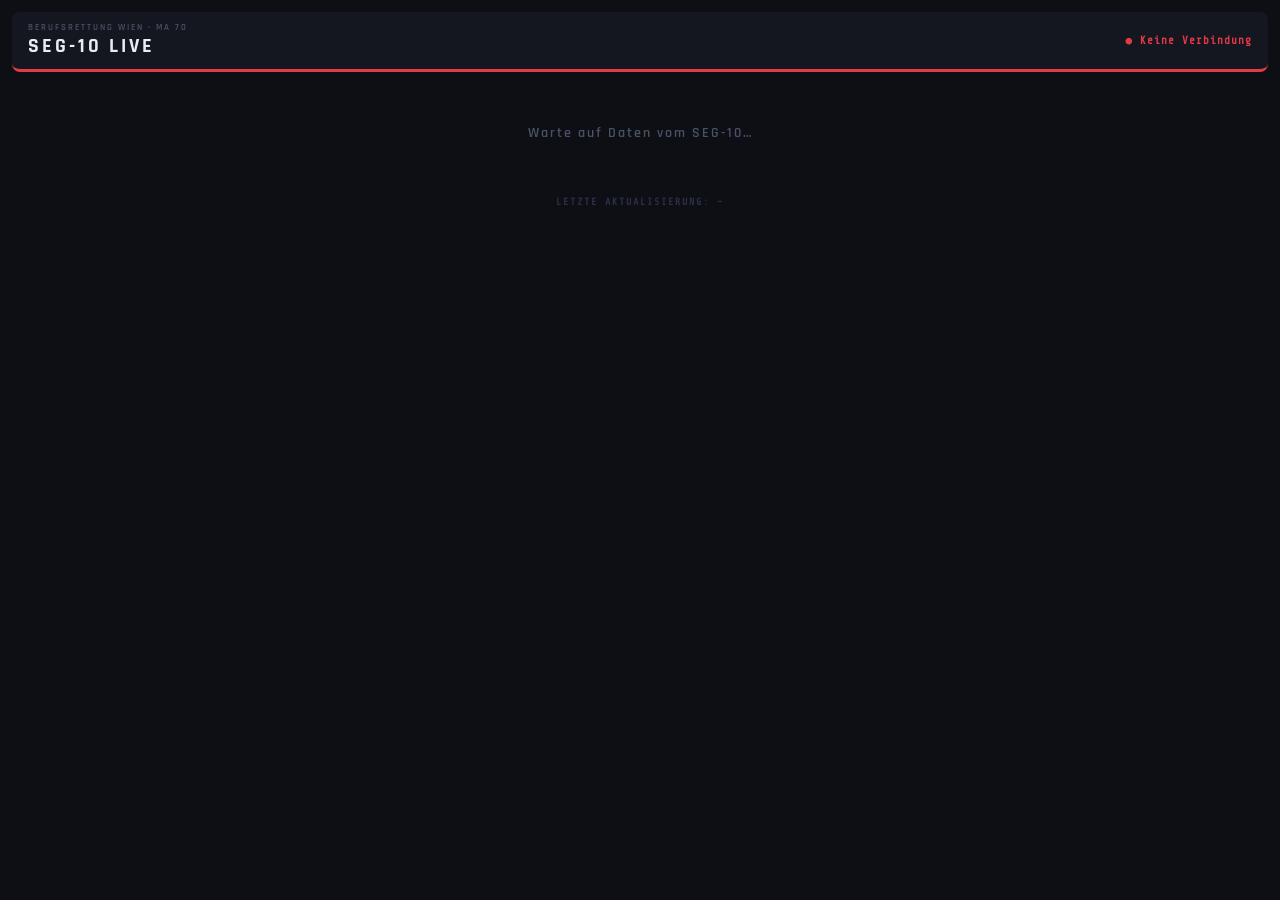
==== dashboard.html @ 94f677bb "Add files via upload" ====
<!DOCTYPE html>
<html lang="de">
<head>
<meta charset="UTF-8">
<meta name="viewport" content="width=device-width, initial-scale=1.0">
<title>SEG-10 Live Dashboard</title>
<style>
  @import url('https://fonts.googleapis.com/css2?family=Rajdhani:wght@600;700&family=Share+Tech+Mono&display=swap');

  * { box-sizing: border-box; margin: 0; padding: 0; }

  body {
    font-family: 'Rajdhani', sans-serif;
    font-weight: 600;
    background: #0d0f14;
    color: #e8ecf4;
    min-height: 100vh;
    padding: 12px;
  }

  header {
    display: flex;
    justify-content: space-between;
    align-items: center;
    padding: 10px 16px;
    background: #141720;
    border-bottom: 3px solid #e63946;
    border-radius: 8px;
    margin-bottom: 12px;
  }

  header h1 {
    font-size: clamp(14px, 3vw, 20px);
    letter-spacing: 3px;
    text-transform: uppercase;
    color: #e8ecf4;
  }

  #status {
    font-family: 'Share Tech Mono', monospace;
    font-size: 11px;
    letter-spacing: 1px;
    color: #4a5268;
    text-align: right;
  }

  #status.online { color: #2ec4b6; }
  #status.offline { color: #e63946; }

  #alarmBanner {
    display: none;
    background: rgba(230,57,70,0.15);
    border: 2px solid #e63946;
    border-radius: 8px;
    padding: 12px 18px;
    text-align: center;
    font-size: clamp(16px, 4vw, 24px);
    font-weight: 700;
    letter-spacing: 2px;
    text-transform: uppercase;
    color: #e63946;
    margin-bottom: 12px;
    animation: pulse 2s ease-in-out infinite;
  }
  @keyframes pulse {
    0%,100% { box-shadow: 0 0 0 0 rgba(230,57,70,0.3); }
    50% { box-shadow: 0 0 20px rgba(230,57,70,0.5); }
  }

  .grid {
    display: grid;
    grid-template-columns: 1fr 1fr;
    gap: 10px;
    margin-bottom: 10px;
  }

  @media(min-width: 600px){
    .grid { grid-template-columns: 1fr 1fr 1fr; }
  }

  .card {
    background: #1a1f2e;
    border: 1.5px solid #2a3048;
    border-radius: 8px;
    padding: 12px 14px;
  }

  .card-title {
    font-size: 10px;
    font-weight: 700;
    letter-spacing: 3px;
    text-transform: uppercase;
    color: #4895ef;
    border-bottom: 1.5px solid #2a3048;
    padding-bottom: 6px;
    margin-bottom: 8px;
  }

  .card-row {
    display: flex;
    justify-content: space-between;
    align-items: center;
    padding: 3px 0;
    font-size: clamp(13px, 2.5vw, 16px);
    border-bottom: 1px solid rgba(255,255,255,0.04);
  }

  .card-row:last-child { border-bottom: none; }

  .val {
    font-family: 'Share Tech Mono', monospace;
    font-size: clamp(14px, 2.8vw, 18px);
    font-weight: 700;
    color: #e8ecf4;
  }

  .val.big {
    font-size: clamp(22px, 5vw, 36px);
    color: #f4d35e;
  }

  .sk1 { color: #e63946; font-weight: 700; }
  .sk2 { color: #f4a261; font-weight: 700; }
  .sk3 { color: #2ec4b6; font-weight: 700; }
  .sk4 { color: #4a5268; }

  #timer-display {
    font-family: 'Share Tech Mono', monospace;
    font-size: clamp(28px, 7vw, 52px);
    color: #2ec4b6;
    letter-spacing: 4px;
    text-align: center;
    padding: 10px;
    text-shadow: 0 0 20px rgba(46,196,182,0.4);
  }

  #bereiche-list { display: flex; flex-direction: column; gap: 6px; }

  .bereich-row {
    display: flex;
    justify-content: space-between;
    padding: 6px 10px;
    background: #141720;
    border-radius: 5px;
    font-size: clamp(12px, 2.2vw, 15px);
  }

  .bereich-row .bval {
    font-family: 'Share Tech Mono', monospace;
    font-weight: 700;
    color: #f4d35e;
  }

  #no-data {
    text-align: center;
    padding: 40px;
    color: #4a5268;
    font-size: 14px;
    letter-spacing: 2px;
  }

  #main { display: none; }

  footer {
    text-align: center;
    color: #2a3048;
    font-size: 10px;
    letter-spacing: 2px;
    margin-top: 14px;
    font-family: 'Share Tech Mono', monospace;
  }
</style>
</head>
<body>

<header>
  <div>
    <div style="font-size:9px;letter-spacing:2px;color:#4a5268;text-transform:uppercase">Berufsrettung Wien · MA 70</div>
    <h1>SEG-10 Live</h1>
  </div>
  <div id="status">● Verbinde…</div>
</header>

<div id="alarmBanner"></div>

<div id="no-data">Warte auf Daten vom SEG-10…</div>

<div id="main">

  <div style="text-align:center;margin-bottom:10px">
    <div style="font-size:10px;letter-spacing:2px;color:#4a5268;text-transform:uppercase;margin-bottom:4px">Einsatzzeit</div>
    <div id="timer-display">00:00:00</div>
  </div>

  <div class="grid">

    <div class="card">
      <div class="card-title">Fahrzeuge</div>
      <div class="card-row"><span>RTW</span><span class="val" id="d-rtw">0</span></div>
      <div class="card-row"><span>KTW</span><span class="val" id="d-ktw">0</span></div>
      <div class="card-row"><span>NEF</span><span class="val" id="d-nef">0</span></div>
      <div class="card-row"><span>FISU</span><span class="val" id="d-fisu">0</span></div>
      <div class="card-row"><span>NAH</span><span class="val" id="d-nah">0</span></div>
      <div class="card-row"><span>FK</span><span class="val" id="d-fk">0</span></div>
      <div class="card-row" style="margin-top:4px;border-top:1px solid #2a3048;padding-top:6px">
        <span style="font-weight:700">Gesamt</span>
        <span class="val big" id="d-total">0</span>
      </div>
    </div>

    <div class="card">
      <div class="card-title">Patienten</div>
      <div class="card-row"><span>Gesamt</span><span class="val big" id="d-pat-gesamt">0</span></div>
      <div class="card-row"><span class="sk1">SK1 Sofort</span><span class="val sk1" id="d-sk1">0</span></div>
      <div class="card-row"><span class="sk2">SK2 Dringend</span><span class="val sk2" id="d-sk2">0</span></div>
      <div class="card-row"><span class="sk3">SK3 Leicht</span><span class="val sk3" id="d-sk3">0</span></div>
      <div class="card-row"><span class="sk4">SK4</span><span class="val sk4" id="d-sk4">0</span></div>
    </div>

    <div class="card">
      <div class="card-title">Bereiche</div>
      <div class="card-row"><span>PSS</span><span class="val" id="d-pss">–</span></div>
      <div class="card-row"><span>Vorsichtung</span><span class="val" id="d-vor">–</span></div>
      <div class="card-row"><span>BER</span><span class="val" id="d-ber">–</span></div>
      <div class="card-row"><span>SEG-21</span><span class="val" id="d-s21">0</span></div>
      <div class="card-row"><span>SEG-22</span><span class="val" id="d-s22">0</span></div>
      <div class="card-row"><span>EVAK</span><span class="val" id="d-evak">0</span></div>
      <div class="card-row"><span>Transport</span><span class="val" id="d-transport">0</span></div>
    </div>

  </div>

  <div class="card" id="bereiche-card" style="display:none;margin-bottom:10px">
    <div class="card-title">Halteplätze &amp; Abschnitte</div>
    <div id="bereiche-list"></div>
  </div>

</div>

<footer>LETZTE AKTUALISIERUNG: <span id="lastUpdate">–</span></footer>

<script>
// =============================================
// FIREBASE URL hier eintragen (gleiche wie in app.js)
// =============================================
const FIREBASE_URL = "https://seg-10-dashboard-default-rtdb.europe-west1.firebasedatabase.app/" // z.B. "https://seg10-xxxxx-default-rtdb.europe-west1.firebasedatabase.app"

const statusEl = document.getElementById("status")

function updateUI(data){
  if(!data){ return }

  document.getElementById("no-data").style.display = "none"
  document.getElementById("main").style.display = "block"

  // Alarm
  const banner = document.getElementById("alarmBanner")
  if(data.alarm){
    banner.style.display = "block"
    banner.textContent = "⚡ " + data.alarm
  } else {
    banner.style.display = "none"
  }

  // Timer
  document.getElementById("timer-display").textContent = data.timer || "00:00:00"

  // Fahrzeuge
  const f = data.fahrzeuge || {}
  document.getElementById("d-rtw").textContent   = f.rtw   || 0
  document.getElementById("d-ktw").textContent   = f.ktw   || 0
  document.getElementById("d-nef").textContent   = f.nef   || 0
  document.getElementById("d-fisu").textContent  = f.fisu  || 0
  document.getElementById("d-nah").textContent   = f.nah   || 0
  document.getElementById("d-fk").textContent    = f.fk    || 0
  document.getElementById("d-total").textContent = f.gesamt || 0

  // Patienten
  const p = data.patienten || {}
  document.getElementById("d-pat-gesamt").textContent = p.gesamt || 0
  document.getElementById("d-sk1").textContent = p.sk1 || 0
  document.getElementById("d-sk2").textContent = p.sk2 || 0
  document.getElementById("d-sk3").textContent = p.sk3 || 0
  document.getElementById("d-sk4").textContent = p.sk4 || 0
  document.getElementById("d-pss").textContent       = p.pss       !== undefined ? p.pss       : "–"
  document.getElementById("d-vor").textContent       = p.vorsichtung !== undefined ? p.vorsichtung : "–"
  document.getElementById("d-ber").textContent       = p.ber       !== undefined ? p.ber       : "–"
  document.getElementById("d-s21").textContent       = p.seg21     || 0
  document.getElementById("d-s22").textContent       = p.seg22     || 0
  document.getElementById("d-evak").textContent      = p.evak      || 0
  document.getElementById("d-transport").textContent = p.transport || 0

  // Halteplätze & Abschnitte
  const bereiche = data.bereiche || []
  const card = document.getElementById("bereiche-card")
  const list = document.getElementById("bereiche-list")
  if(bereiche.length > 0){
    card.style.display = "block"
    list.innerHTML = bereiche.map(b =>
      `<div class="bereich-row"><span>${b.name}</span><span class="bval">${b.fzg} Einh.</span></div>`
    ).join("")
  } else {
    card.style.display = "none"
  }

  // Zeitstempel
  if(data.ts){
    const d = new Date(data.ts)
    document.getElementById("lastUpdate").textContent = d.toLocaleTimeString("de-AT")
  }
}

async function fetchData(){
  if(!FIREBASE_URL){
    statusEl.textContent = "⚠ Keine Firebase URL"
    statusEl.className = "offline"
    return
  }
  try {
    const res = await fetch(FIREBASE_URL + "/dashboard.json?t=" + Date.now())
    if(!res.ok) throw new Error(res.status)
    const data = await res.json()
    updateUI(data)
    statusEl.textContent = "● LIVE"
    statusEl.className = "online"
  } catch(e) {
    statusEl.textContent = "● Keine Verbindung"
    statusEl.className = "offline"
  }
}

// Beim Laden + alle 5 Sekunden aktualisieren
fetchData()
setInterval(fetchData, 5000)
</script>
</body>
</html>
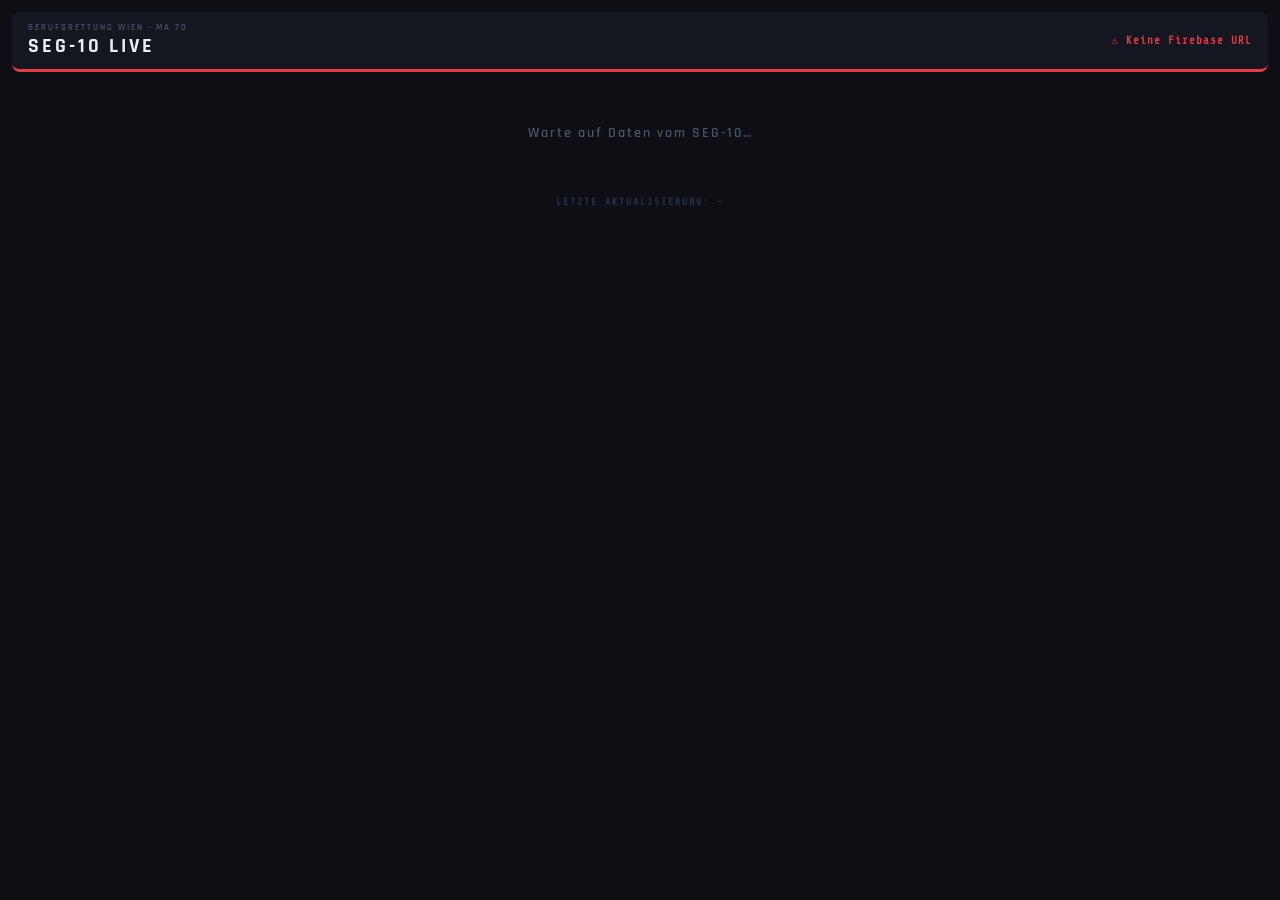
==== commit f1381bb4: "Update dashboard.html" ====
--- a/dashboard.html
+++ b/dashboard.html
@@ -160,6 +160,19 @@
   }
 
   #main { display: none; }
+
+  .seg-badge {
+    background: rgba(46,196,182,0.15);
+    border: 1.5px solid #2ec4b6;
+    border-radius: 6px;
+    padding: 6px 14px;
+    font-family: 'Rajdhani', sans-serif;
+    font-size: clamp(13px, 2.5vw, 16px);
+    font-weight: 700;
+    letter-spacing: 1px;
+    color: #2ec4b6;
+    text-transform: uppercase;
+  }
 
   footer {
     text-align: center;
@@ -235,6 +248,11 @@
     <div id="bereiche-list"></div>
   </div>
 
+  <div class="card" id="seg-card" style="display:none;margin-bottom:10px">
+    <div class="card-title">⚡ SEG Einheiten vor Ort</div>
+    <div id="seg-list" style="display:flex;flex-wrap:wrap;gap:8px;padding-top:4px"></div>
+  </div>
+
 </div>
 
 <footer>LETZTE AKTUALISIERUNG: <span id="lastUpdate">–</span></footer>
@@ -243,7 +261,7 @@
 // =============================================
 // FIREBASE URL hier eintragen (gleiche wie in app.js)
 // =============================================
-const FIREBASE_URL = "https://seg-10-dashboard-default-rtdb.europe-west1.firebasedatabase.app/" // z.B. "https://seg10-xxxxx-default-rtdb.europe-west1.firebasedatabase.app"
+const FIREBASE_URL = "" // z.B. "https://seg10-xxxxx-default-rtdb.europe-west1.firebasedatabase.app"
 
 const statusEl = document.getElementById("status")
 
@@ -303,6 +321,19 @@
     card.style.display = "none"
   }
 
+  // SEG Einheiten vor Ort
+  const segCard = document.getElementById("seg-card")
+  const segList = document.getElementById("seg-list")
+  const segVorOrt = data.segVorOrt || []
+  if(segVorOrt.length > 0){
+    segCard.style.display = "block"
+    segList.innerHTML = segVorOrt.map(s =>
+      `<div class="seg-badge">✓ ${s}</div>`
+    ).join("")
+  } else {
+    segCard.style.display = "none"
+  }
+
   // Zeitstempel
   if(data.ts){
     const d = new Date(data.ts)
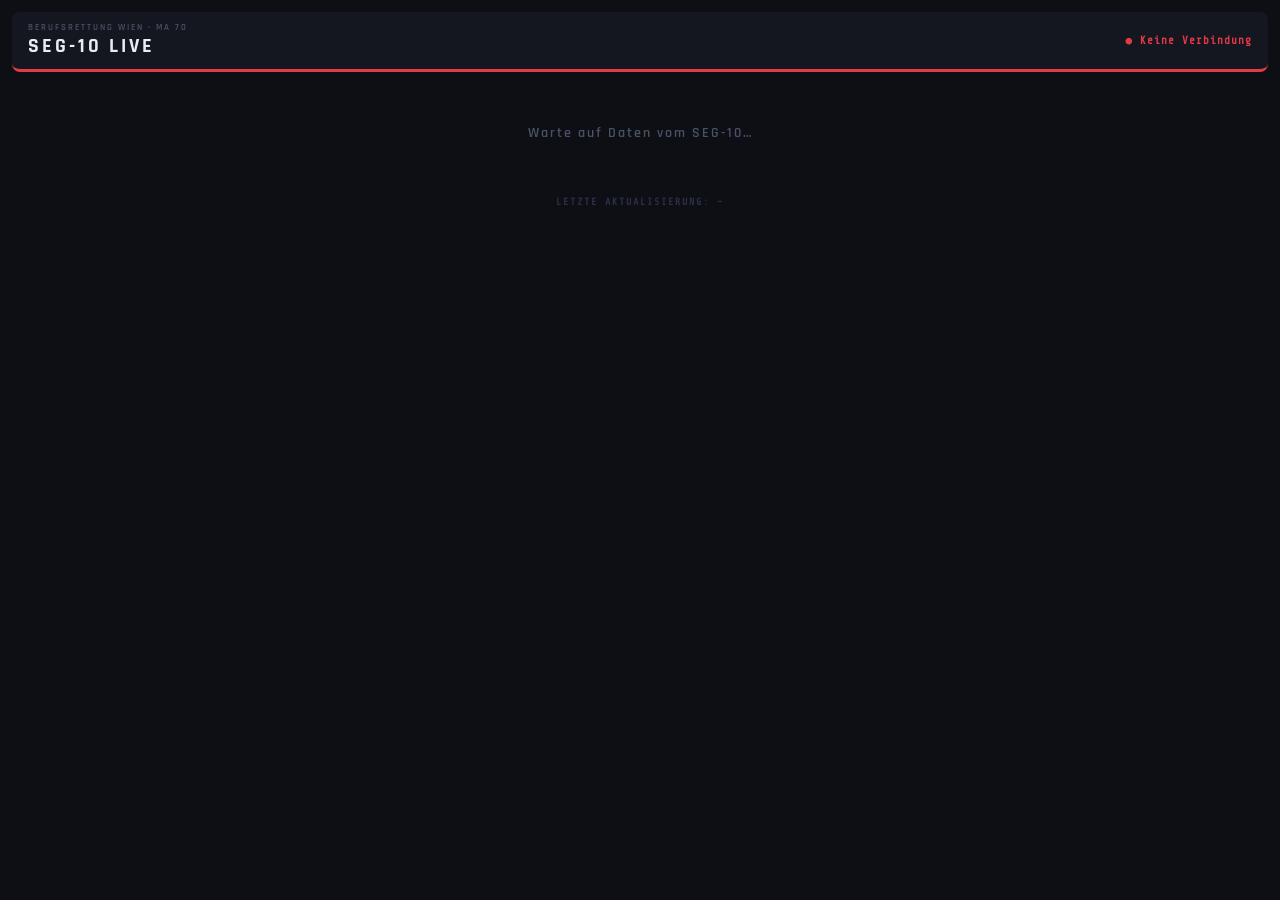
==== commit 9e761842: "Update dashboard.html" ====
--- a/dashboard.html
+++ b/dashboard.html
@@ -261,7 +261,7 @@
 // =============================================
 // FIREBASE URL hier eintragen (gleiche wie in app.js)
 // =============================================
-const FIREBASE_URL = "" // z.B. "https://seg10-xxxxx-default-rtdb.europe-west1.firebasedatabase.app"
+const FIREBASE_URL = "https://seg-10-dashboard-default-rtdb.europe-west1.firebasedatabase.app"
 
 const statusEl = document.getElementById("status")
 
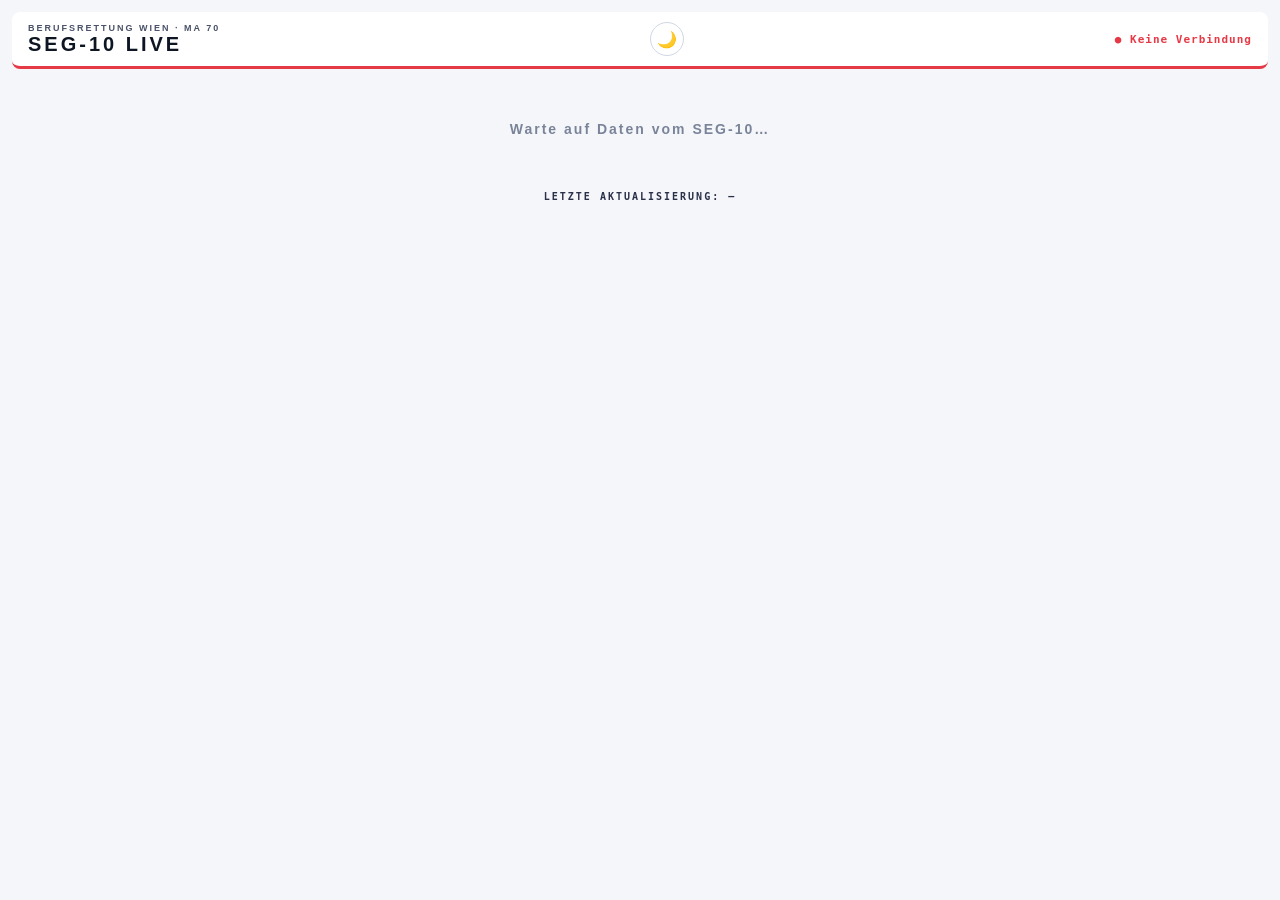
==== commit 8aef0377: "Add files via upload" ====
--- a/dashboard.html
+++ b/dashboard.html
@@ -1,10 +1,49 @@
 <!DOCTYPE html>
-<html lang="de">
+<html lang="de" data-theme="light">
 <head>
 <meta charset="UTF-8">
 <meta name="viewport" content="width=device-width, initial-scale=1.0">
 <title>SEG-10 Live Dashboard</title>
 <style>
+  :root {
+    --bg:     #f4f6fa;
+    --panel:  #ffffff;
+    --card:   #ffffff;
+    --border: #d0d7e3;
+    --text:   #0f1623;
+    --dim:    #7a8499;
+    --blue:   #1a56db;
+    --rot:    #c0392b;
+    --gelb:   #c47d00;
+    --gruen:  #1a7a52;
+    --shadow: 0 1px 4px rgba(0,0,0,0.10);
+  }
+  [data-theme="dark"] {
+    --bg:     #0d0f14;
+    --panel:  #141720;
+    --card:   #1a1f2e;
+    --border: #2a3048;
+    --text:   #e8ecf4;
+    --dim:    #4a5268;
+    --blue:   #4895ef;
+    --rot:    #e63946;
+    --gelb:   #f4a261;
+    --gruen:  #2ec4b6;
+    --shadow: 0 1px 4px rgba(0,0,0,0.4);
+  }
+  .theme-toggle {
+    background: var(--card);
+    border: 1.5px solid var(--border);
+    color: var(--text);
+    width: 34px; height: 34px;
+    border-radius: 50%;
+    font-size: 16px;
+    cursor: pointer;
+    display: flex; align-items: center; justify-content: center;
+    transition: all 0.2s;
+    flex-shrink: 0;
+  }
+  .theme-toggle:hover { border-color: var(--blue); }
   @import url('https://fonts.googleapis.com/css2?family=Rajdhani:wght@600;700&family=Share+Tech+Mono&display=swap');
 
   * { box-sizing: border-box; margin: 0; padding: 0; }
@@ -12,10 +51,11 @@
   body {
     font-family: 'Rajdhani', sans-serif;
     font-weight: 600;
-    background: #0d0f14;
-    color: #e8ecf4;
+    background: var(--bg);
+    color: var(--text);
     min-height: 100vh;
     padding: 12px;
+    transition: background 0.2s, color 0.2s;
   }
 
   header {
@@ -23,7 +63,7 @@
     justify-content: space-between;
     align-items: center;
     padding: 10px 16px;
-    background: #141720;
+    background: var(--panel);
     border-bottom: 3px solid #e63946;
     border-radius: 8px;
     margin-bottom: 12px;
@@ -33,14 +73,14 @@
     font-size: clamp(14px, 3vw, 20px);
     letter-spacing: 3px;
     text-transform: uppercase;
-    color: #e8ecf4;
+    color: var(--text);
   }
 
   #status {
     font-family: 'Share Tech Mono', monospace;
     font-size: 11px;
     letter-spacing: 1px;
-    color: #4a5268;
+    color: var(--dim);
     text-align: right;
   }
 
@@ -79,8 +119,8 @@
   }
 
   .card {
-    background: #1a1f2e;
-    border: 1.5px solid #2a3048;
+    background: var(--card);
+    border: 1.5px solid var(--border);
     border-radius: 8px;
     padding: 12px 14px;
   }
@@ -90,8 +130,8 @@
     font-weight: 700;
     letter-spacing: 3px;
     text-transform: uppercase;
-    color: #4895ef;
-    border-bottom: 1.5px solid #2a3048;
+    color: var(--blue);
+    border-bottom: 1.5px solid var(--border);
     padding-bottom: 6px;
     margin-bottom: 8px;
   }
@@ -111,7 +151,7 @@
     font-family: 'Share Tech Mono', monospace;
     font-size: clamp(14px, 2.8vw, 18px);
     font-weight: 700;
-    color: #e8ecf4;
+    color: var(--text);
   }
 
   .val.big {
@@ -122,7 +162,7 @@
   .sk1 { color: #e63946; font-weight: 700; }
   .sk2 { color: #f4a261; font-weight: 700; }
   .sk3 { color: #2ec4b6; font-weight: 700; }
-  .sk4 { color: #4a5268; }
+  .sk4 { color: var(--dim); }
 
   #timer-display {
     font-family: 'Share Tech Mono', monospace;
@@ -140,7 +180,7 @@
     display: flex;
     justify-content: space-between;
     padding: 6px 10px;
-    background: #141720;
+    background: var(--panel);
     border-radius: 5px;
     font-size: clamp(12px, 2.2vw, 15px);
   }
@@ -154,25 +194,12 @@
   #no-data {
     text-align: center;
     padding: 40px;
-    color: #4a5268;
+    color: var(--dim);
     font-size: 14px;
     letter-spacing: 2px;
   }
 
   #main { display: none; }
-
-  .seg-badge {
-    background: rgba(46,196,182,0.15);
-    border: 1.5px solid #2ec4b6;
-    border-radius: 6px;
-    padding: 6px 14px;
-    font-family: 'Rajdhani', sans-serif;
-    font-size: clamp(13px, 2.5vw, 16px);
-    font-weight: 700;
-    letter-spacing: 1px;
-    color: #2ec4b6;
-    text-transform: uppercase;
-  }
 
   footer {
     text-align: center;
@@ -191,6 +218,7 @@
     <div style="font-size:9px;letter-spacing:2px;color:#4a5268;text-transform:uppercase">Berufsrettung Wien · MA 70</div>
     <h1>SEG-10 Live</h1>
   </div>
+  <button class="theme-toggle" onclick="toggleTheme()" id="themeBtn" title="Hell/Dunkel">🌙</button>
   <div id="status">● Verbinde…</div>
 </header>
 
@@ -249,9 +277,10 @@
   </div>
 
   <div class="card" id="seg-card" style="display:none;margin-bottom:10px">
-    <div class="card-title">⚡ SEG Einheiten vor Ort</div>
-    <div id="seg-list" style="display:flex;flex-wrap:wrap;gap:8px;padding-top:4px"></div>
+    <div class="card-title">&#9889; SEG Einheiten vor Ort</div>
+    <div id="seg-list" style="display:flex;flex-wrap:wrap;gap:8px;padding-top:6px"></div>
   </div>
+
 
 </div>
 
@@ -328,7 +357,7 @@
   if(segVorOrt.length > 0){
     segCard.style.display = "block"
     segList.innerHTML = segVorOrt.map(s =>
-      `<div class="seg-badge">✓ ${s}</div>`
+      '<div style="background:rgba(46,196,182,0.15);border:1.5px solid #2ec4b6;border-radius:6px;padding:5px 12px;font-weight:700;letter-spacing:1px;color:#2ec4b6;font-size:clamp(12px,2.2vw,15px)">&#10003; ' + s + '</div>'
     ).join("")
   } else {
     segCard.style.display = "none"
@@ -363,6 +392,28 @@
 // Beim Laden + alle 5 Sekunden aktualisieren
 fetchData()
 setInterval(fetchData, 5000)
+
+function toggleTheme(){
+  const html = document.documentElement
+  const isDark = html.getAttribute("data-theme") === "dark"
+  html.setAttribute("data-theme", isDark ? "light" : "dark")
+  const btn = document.getElementById("themeBtn")
+  if(btn) btn.textContent = isDark ? "🌙" : "☀"
+  try{ localStorage.setItem("theme", isDark ? "light" : "dark") }catch{}
+}
+// Theme beim Laden wiederherstellen
+;(function(){
+  try{
+    const t = localStorage.getItem("theme")
+    if(t === "dark"){
+      document.documentElement.setAttribute("data-theme","dark")
+      document.addEventListener("DOMContentLoaded",()=>{
+        const b=document.getElementById("themeBtn"); if(b) b.textContent="☀"
+      })
+    }
+  }catch{}
+})();
+
 </script>
 </body>
 </html>
